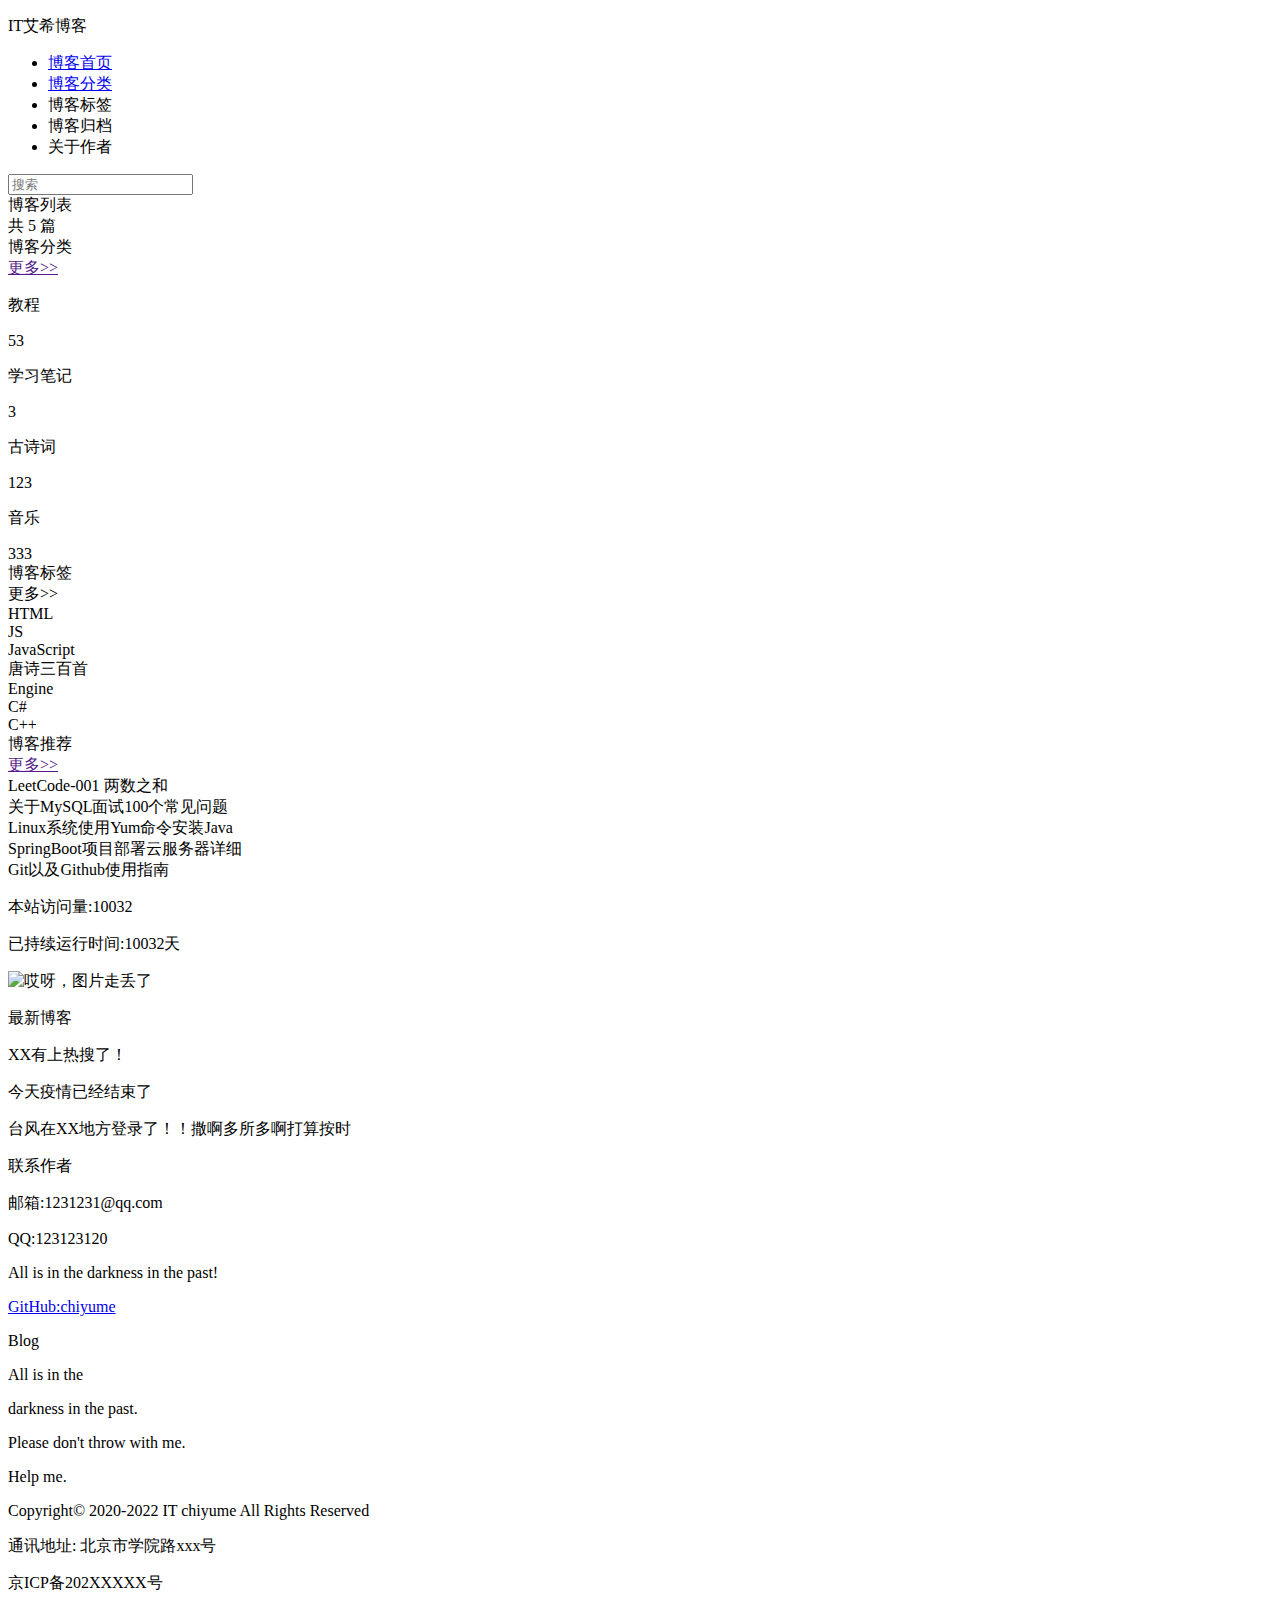
==== index.html @ 16aa308e "Add files via upload" ====
<!DOCTYPE html>
<html lang="en">

<head>
    <meta charset="UTF-8">
    <meta http-equiv="X-UA-Compatible" content="IE=edge">
    <meta name="viewport" content="width=device-width, initial-scale=1.0">
    <title>Document</title>
    <link rel="stylesheet" href="./css/types.css">
    <link rel="stylesheet" href="./css/head.css">
    <link rel="stylesheet" href="./css/index.css">
    <link rel="stylesheet" href="./css/lable.css">
    <script src="./jquery-1.11.1/jquery.js"></script>
    <script src="./bootstrap-3.4.1/dist/js/bootstrap.js"></script>
    <link rel="stylesheet" href="./bootstrap-3.4.1/dist/css/bootstrap.css">
    <link rel="stylesheet" href="./css/archives.css">
    <link rel="stylesheet" href="./aboutMe/aboutMe.css">

</head>

<body>
    <nav id="navHead">
        <div class="container">

            <div class="col-md-2 col-xs-12 logoBox">
                <p class="logo">IT艾希博客</p>
            </div>
            <div class="col-md-8 col-xs-12">
                <ul class="navMenu">
                    <li class="active" onclick=""><a href="./index.html"><i
                                class="glyphicon glyphicon-home"></i>博客首页</a></li>
                    <li onclick="selectedLi(this)"><a href="./test.html" style="cursor: pointer;"><i
                                class="glyphicon glyphicon-list"></i>博客分类</a></li>
                    <li onclick="toLablePage(this)"><a style="cursor: pointer;"><i
                                class="glyphicon glyphicon-tags"></i>博客标签</a></li>
                    <li onclick="archives(this)"><a style="cursor: pointer;"><i
                                class="glyphicon glyphicon-folder-open"></i>博客归档</a></li>
                    <li onclick="onAboutMe(this)"><a style="cursor: pointer;"><i
                                class="glyphicon glyphicon-user"></i>关于作者</a></li>
                    <li style="visibility: hidden;height: 0px;"><a href=""><i
                                class="glyphicon glyphicon-user"></i>flex占位</a></li>
                </ul>
            </div>
            <div class="col-md-2 col-xs-12">
                <div class="search">
                    <input type="text" name="" id="onSearch" placeholder="搜索">
                    <i class="glyphicon glyphicon-search" onclick="searchByData()"></i>
                </div>
            </div>

        </div>
    </nav>
    <div class="content" id="content">
        <div class="container">
            <div class="col-md-9" id="articleLocation">
                <div class="ctHead">
                    <div class="headLeft">
                        <i class="glyphicon glyphicon-list"></i>博客列表
                    </div>
                    <div class="headRight">
                        共<span id="articleNumber"> 5 </span>篇
                    </div>
                </div>
                <!-- 文章开始 -->
                <!-- articleToPage.js -->
                <!-- 文章结束 -->
            </div>
            <div class="col-md-3 aside">
                <div class="asideBox">
                    <div class="asideboxHead">
                        <div class="headLeft">
                            <i class="glyphicon glyphicon-list"></i>博客分类
                        </div>
                        <div class="headRight">
                            <a href="">更多>></a>
                        </div>
                    </div>

                    <div class="asideContent">
                        <!-- 侧边栏1 分类列表-->
                        <div class="contentBody">
                            <!-- 分类1 -->
                            <a class="classify">
                                <p>教程</p>
                                <div class="item_sign">
                                    <i></i><span>53</span>
                                </div>
                            </a>
                            <!-- 分类2 -->
                            <a class="classify">
                                <p>学习笔记</p>
                                <div class="item_sign">
                                    <i></i><span>3</span>
                                </div>
                            </a>
                            <!--  -->
                            <a class="classify">
                                <p>古诗词</p>
                                <div class="item_sign">
                                    <i></i><span>123</span>
                                </div>
                            </a>
                            <!--  -->
                            <a class="classify">
                                <p>音乐</p>
                                <div class="item_sign">
                                    <i></i><span>333</span>
                                </div>
                            </a>
                        </div>
                    </div>
                </div>
                <!-- aside盒子2 -->
                <div class="asideBox">
                    <div class="asideboxHead">
                        <div class="headLeft">
                            <i class="glyphicon glyphicon-tags"></i>博客标签
                        </div>
                        <div class="headRight">
                            <a onclick="toLablePage()" style="cursor: pointer;">更多>></a>
                        </div>
                    </div>
                    <div class="menu_sign">
                        <li><i></i><span>HTML</span></li>
                        <li><i></i><span>JS</span></li>
                        <li><i></i><span>JavaScript</span></li>
                        <li><i></i><span>唐诗三百首</span></li>
                        <li><i></i><span>Engine</span></li>
                        <li><i></i><span>C#</span></li>
                        <li><i></i><span>C++</span></li>

                    </div>
                </div>
                <!-- aside3 -->
                <div class="asideBox">
                    <div class="asideboxHead">
                        <div class="headLeft">
                            <i class="glyphicon glyphicon-bookmark"></i>博客推荐
                        </div>
                        <div class="headRight">
                            <a href="">更多>></a>
                        </div>
                    </div>
                    <div class="asideContent">
                        <li><span>LeetCode-001 两数之和</span></li>
                        <li><span>关于MySQL面试100个常见问题</span></li>
                        <li><span>Linux系统使用Yum命令安装Java</span></li>
                        <li><span>SpringBoot项目部署云服务器详细</span></li>
                        <li><span>Git以及Github使用指南</span></li>
                    </div>
                </div>
            </div>
        </div>
    </div>
    <footer>
        <div class="pageView">
            <p>本站访问量:<span id="viewNumber">10032</span></p>
            <p>已持续运行时间:<span id="runTime">10032</span>天</p>
        </div>
        <div class="container">
            <div class="col-md-3">
                <img src="./img/mikoto (35).jpg" alt="哎呀，图片走丢了" class="wechat" title="wechat">
            </div>
            <div class="col-md-3">
                <p class="ftitle">最新博客</p>
                <p class="fsign">XX有上热搜了！</p>
                <p class="fsign">今天疫情已经结束了</p>
                <p class="fsign">台风在XX地方登录了！！撒啊多所多啊打算按时</p>
            </div>
            <div class="col-md-3">
                <p class="ftitle">联系作者</p>
                <p class="fsign">邮箱:1231231@qq.com</p>
                <p class="fsign">QQ:123123120</p>
                <p class="fsign">All is in the darkness in the past!</p>
                <p class="fsign"><a href="https://github.com/chiyume">GitHub:chiyume</a></p>
            </div>
            <div class="col-md-3">
                <p class="ftitle">Blog</p>
                <p class="fsign">All is in the</p>
                <p class="fsign">darkness in the past.</p>
                <p class="fsign">Please don't throw with me.</p>
                <p class="fsign">Help me.</p>
            </div>
        </div>
        <div class="line">
        </div>
        <div class="footer">
            <p class="fsign">
                Copyright© 2020-2022 IT chiyume All Rights Reserved
            </p>
            <p class="fsign">
                通讯地址: 北京市学院路xxx号
            </p>
            <p class="fsign">
                京ICP备202XXXXX号
            </p>
        </div>
    </footer>
    <div class="returnNavHead">
        <a href="#navHead" title="回到顶部">
            <i class="glyphicon glyphicon-arrow-up"></i>
        </a>
    </div>
</body>
<script>
    var selectedLi = function (self) {
        console.log("HHHHHHHHHH")
        var loc = $(".active");
        loc.removeClass(".active");
        console.log(self)
        var myself = $(self);
        myself.addClass(".active");
    }
</script>
<!-- 选择菜单.active样式改变 -->
<script src="./js/selectedMenu.js"></script>
<!-- lables标签数据 -->
<script src="./js/lablesData.js"></script>
<!-- 文章数据 -->
<script src="./js/articleDate.js"></script>
<!-- 文章注入页面 -->
<script src="./js/articleToPage.js"></script>
<!-- 文章详情 -->
<script src="./js/details.js"></script>
<!-- lable页面 -->
<script src="./js/lable.js"></script>
<!-- 搜索 -->
<script src="./js/search.js"></script>

<!-- achives -->
<script src="./js/archives.js"></script>
<!-- aboutMe -->
<script src="./aboutMe/aboutMe.js"></script>
<!--  -->

<script src="./js/select.js"></script>

<script src="./js/types.js"></script>

</html>
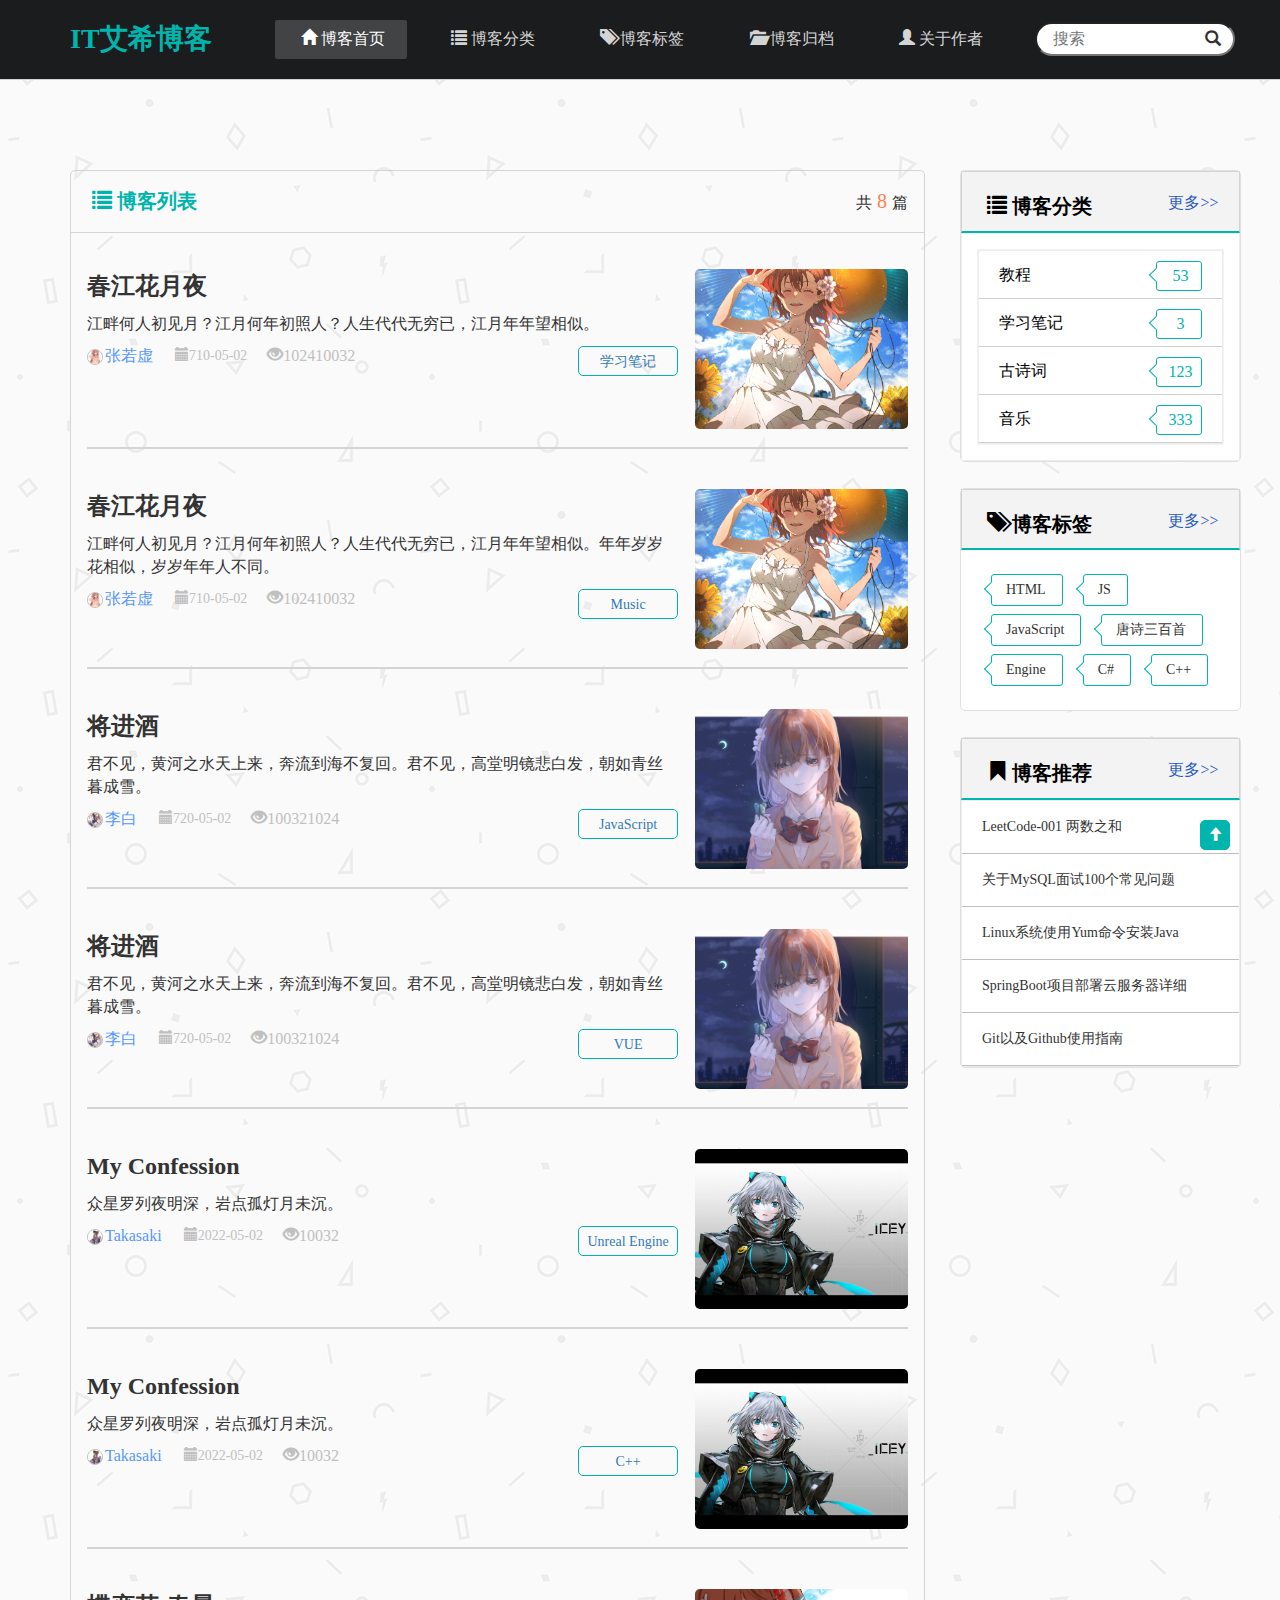
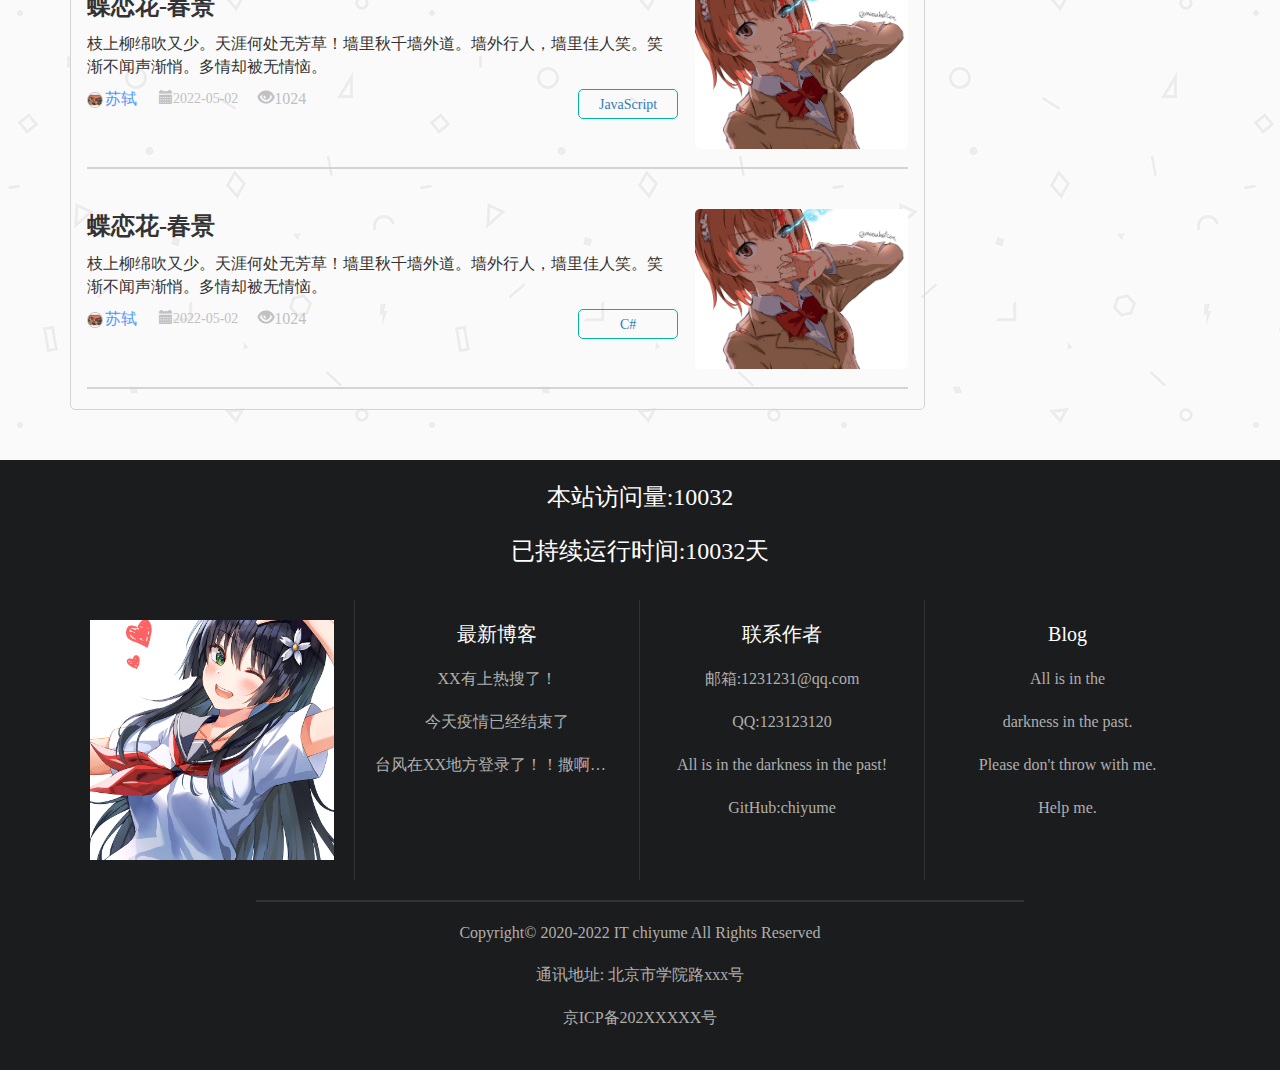
==== commit a89bf8ab: "updata" ====
--- a/index.html
+++ b/index.html
@@ -43,7 +43,7 @@
             </div>
             <div class="col-md-2 col-xs-12">
                 <div class="search">
-                    <input type="text" name="" id="onSearch" placeholder="搜索">
+                    <input type="text" name="" id="onSearch" placeholder="搜索" onkeypress="key()">
                     <i class="glyphicon glyphicon-search" onclick="searchByData()"></i>
                 </div>
             </div>
@@ -204,7 +204,6 @@
 </body>
 <script>
     var selectedLi = function (self) {
-        console.log("HHHHHHHHHH")
         var loc = $(".active");
         loc.removeClass(".active");
         console.log(self)
--- a/css/types.css
+++ b/css/types.css
@@ -0,0 +1,389 @@
+* {
+	margin: 0;
+	padding: 0;
+}
+
+
+
+
+
+.cen {
+	width: 100%;
+	height: auto;
+	border: 1px solid #D4D4D5;
+	border-radius: 5px;
+	overflow: hidden;
+}
+
+.cen_top {
+	height: 55px;
+	width: 100%;
+	border-bottom: 1px solid #D4D4D5;
+}
+
+.top_left {
+	width: 50%;
+	height: 55px;
+	font-size: 20px;
+	line-height: 55px;
+	margin-left: 20px;
+	color: #00B5AD;
+	font-weight: bold;
+	float: left;
+}
+
+.top_left i {
+	margin-right: 10px;
+}
+
+.top_right {
+	text-align: right;
+	width: 45%;
+	height: 55px;
+	font-size: 20px;
+	line-height: 55px;
+	margin-right: 20px;
+	float: right;
+}
+
+.top_right span {
+	color: #F37325;
+	font-size: 26px;
+}
+
+.cen_list {
+	padding: 16px;
+	margin-top: 10px;
+	overflow: hidden;
+}
+
+.text {
+	width: 72%;
+	float: left;
+}
+
+.text h3 a {
+	color: #000;
+	font-weight: bold;
+	font-size: 22px;
+	text-decoration: none;
+}
+
+.text p a {
+	font-size: 16px;
+	color: #000;
+	text-decoration: none;
+}
+
+.text_img {
+	width: 22px;
+	height: 22px;
+	border-radius: 50%;
+	overflow: hidden;
+	margin-right: 10px;
+	float: left;
+}
+
+.text_img img {
+	width: 22px;
+	height: 22px;
+}
+
+.text_name {
+	margin: 0 10px;
+	color: #3F83C3;
+	font-weight: bold;
+	font-size: 14px;
+	height: 22px;
+	line-height: 22px;
+	float: left;
+}
+
+.text_num {
+	margin: 0 10px;
+	color: #B5B5B5;
+	font-size: 14px;
+	float: left;
+}
+.text_num i{
+	margin-right: 5px;
+}
+.text_time {
+	margin: 0 10px;
+	color: #B5B5B5;
+	font-size: 14px;
+	float: left;
+}
+.text_time i{
+	margin-right: 5px;
+}
+.text_sign {
+	border: 2px solid #00B4AD;
+	font-size: 14px;
+	padding: 2px 5px;
+	border-radius: 5px;
+	color: #00B4AD;
+	float: right;
+}
+
+.cen_img {
+	width: 20%;
+	float: right;
+	margin-right: 40px;
+}
+
+.cen_img img {
+	margin-top: 20px;
+	width: auto;
+	height: 115px;
+	overflow: hidden;
+	border-radius: 5px;
+}
+
+.item_line {
+	width: 100%;
+	height: 1.5px;
+	background-color: #D4D4D5;
+	margin-top: 170px;
+}
+
+.col-lg-9 {
+	box-sizing: border-box;
+}
+
+.col-lg-3 {
+	box-sizing: border-box;
+}
+.right_center{
+width: 100%;
+height: auto;
+margin-bottom: 50px;
+background-color: white;
+border: 1px solid #D4D4D5;
+box-shadow: 0 0 3px #ccc;
+border-radius: 5px;
+overflow: hidden;
+}
+.right_top{
+height: 55px;
+width: 100%;
+border-bottom: 4px solid #00B4AD;
+background-color: #F3F4F5;
+line-height: 55px;
+}
+.right_top_left{
+color: #000000;
+font-size: 16px;
+font-weight: bold;
+margin-left: 20px;
+float: left;
+}
+.right_top_left i{
+margin-right: 10px;
+}
+.right_top_right{
+float: right;
+font-size: 16px;
+font-weight: bold;
+color: #28A4C9;
+margin-right: 18px;
+}
+.right_top_right:hover{
+cursor: pointer;
+}
+.right_center ul{
+border: 1px solid #D5D5D6;
+width: 90%;
+margin: 15px auto;
+box-shadow: 0 0 3px #ccc;
+
+float: none;
+}
+.right_center li{
+padding: 10px 20px;
+border-bottom: 1px solid #D5D5D6;
+font-size: 14px;
+cursor: pointer;
+float: none;
+position: relative;
+overflow: hidden;
+text-overflow: ellipsis;
+white-space: nowrap;
+}
+.right_center li:hover{
+	background-color: #D5D5D6;
+}
+.right_center li span{
+	border: 1px solid #00B5AD;
+	display: inline-block;
+	padding: 2px 14px;
+	float: right;
+	font-weight: bold;
+	color: #00B5AD;
+	border-radius: 5px;
+	position: relative;
+	background-color: #fff;
+}
+.center_type{
+	margin-top: 10px;
+}
+.center_type span{
+	margin-bottom: 10px;
+	font-size: 16px;
+	border: 1px solid #00B5AD;
+	display: inline-block;
+	padding: 2px 14px;
+	margin-left: 10px;
+	font-weight: bold;
+	position: relative;
+	color: #00B5AD;
+	border-radius: 5px;
+	background-color: #fff;
+}
+.right_list i,.center_type span i{
+	height: 10px;
+	width: 10px;
+	border-left: 1px solid #00B5AD;
+	border-bottom: 1px solid #00B5AD;
+	color: #000000;
+	position: absolute;
+	top: 7px;
+	left: -6px;
+	transform: rotate(45deg);
+	background-color: white;
+}
+.types_cen{
+	width: 100%;
+	height: auto;
+	overflow: hidden;
+}
+.types_top_num{
+	height: 130px;
+	width: 100%;
+	background-color: white;
+	border: 1px solid #D5D5D6;
+	border-radius: 5px;
+}
+.types_top {
+	padding: 14px 29px;
+}
+.types_top li{
+	padding: 10px 20px;
+	border: 1px solid #D5D5D6;
+	height: 40px;
+	font-size: 14px;
+	cursor: pointer;
+	float: left;
+	overflow: hidden;
+	margin-left: 5px;
+	text-overflow: ellipsis;
+	white-space: nowrap;
+	border-radius: 5px;
+	overflow: hidden;
+}
+.types_top li:hover{
+	background-color: #D5D5D6;
+}
+.types_top li span{
+	border: 1px solid #00B5AD;
+	display: inline-block;
+	padding: 2px 14px;
+	
+	float: right;
+	margin-top: -3px;
+	font-weight: bold;
+	margin-left: 20px;
+	color: #00B5AD;
+	border-radius: 5px;
+	position: relative;
+	background-color: #fff;
+}
+.types_top li span i{
+	height: 10px;
+	width: 10px;
+	border-left: 1px solid #00B5AD;
+	border-bottom: 1px solid #00B5AD;
+	color: #000000;
+	position: absolute;
+	top: 6px;
+	left: -6px;
+	transform: rotate(45deg);
+	background-color: white;
+}
+.top_line{
+	height: 1px;
+	width: 100%;
+	margin-top: 50px;
+	background-color:#D5D5D6;
+}
+#cen_box{
+	margin-top: 50px;
+	border: 1px solid #D5D5D6;
+	border-top: 6px solid #00B5AD;
+
+	border-radius: 5px;
+	overflow: hidden;
+}
+.types_active{
+	background-color: rgba(255,255,255,.15);
+}
+.right_center{
+	    width: 100%;
+	    height: auto;
+	    margin-bottom: 50px;
+	    background-color: white;
+	    border: 1px solid #D4D4D5;
+	    box-shadow: 0 0 3px #ccc;
+	    border-radius: 5px;
+	    overflow: hidden;
+}
+.right_top{
+	    height: 55px;
+	    width: 100%;
+	    border-bottom: 4px solid #00B4AD;
+	    background-color: #F3F4F5;
+	    line-height: 55px;
+}
+.right_top_left{
+	color: #000000;
+	font-size: 16px;
+	font-weight: bold;
+	margin-left: 20px;
+	float: left;
+}
+.right_top_right{
+	float: right;
+	font-size: 16px;
+	font-weight: bold;
+	color: #28A4C9;
+	margin-right: 18px;
+}
+.right_center ul{
+	border: 1px solid #D5D5D6;
+	    width: 90%;
+	    margin: 15px auto;
+	    box-shadow: 0 0 3px #ccc;
+	    float: none;
+}
+.right_center li{
+	    padding: 10px 20px;
+	    border-bottom: 1px solid #D5D5D6;
+	    font-size: 14px;
+	    cursor: pointer;
+	    float: none;
+	    position: relative;
+	    overflow: hidden;
+	    text-overflow: ellipsis;
+	    white-space: nowrap;
+}
+.right_center span{
+	    border: 1px solid #00B5AD;
+	    display: inline-block;
+	    padding: 2px 14px;
+	    float: right;
+	    font-weight: bold;
+	    color: #00B5AD;
+	    border-radius: 5px;
+	    position: relative;
+	    background-color: #fff;
+}--- a/css/head.css
+++ b/css/head.css
@@ -0,0 +1,73 @@
+* {
+    margin: 0;
+    padding: 0;
+    font-family: "春日甜茶手记";
+}
+
+nav {
+    padding: 10px;
+    background-color: #1b1c1d;
+    border-bottom: 1px solid #d4d4d5;
+}
+nav .logoBox{
+    margin: 0;
+    padding: 0 !important;
+}
+nav .logo{
+    margin-top: 10px;
+    font-size: 28px;
+    font-weight:bold;
+    color: #00b5ad;
+    line-height: 38px;
+}
+nav .navMenu{
+    margin-top: 10px;
+    display: flex;
+    justify-content: space-between;
+    flex-wrap: wrap;
+}
+nav .navMenu>li{
+    list-style: none;
+    width: 132px;
+    text-align: center;
+    line-height: 38px;
+    
+    border-radius: 2px;
+}
+nav .navMenu>li a{
+    color: #d4d4d5;
+    font-size: 16px;
+    text-decoration: none;
+}
+nav .navMenu>li i{
+    margin: 0px 4px;
+}
+nav .navMenu>.active{
+    background-color: #ffffff2c;   
+}
+nav .navMenu>.active>a{
+    color: white;
+}
+nav .navMenu>li:hover{
+    background-color: #ffffff2c;
+    color: white;
+}
+nav .navMenu>li:hover>a{
+    color: white;
+}
+nav .search{
+    display: flex;
+    margin-top: 12px;
+    font-size: 16px;
+}
+nav .search>input{
+    padding-left: 16px;
+    line-height: 30px;
+    border-radius: 20px;
+    width: 200px;
+}
+nav .search>i{
+    cursor: pointer;
+    margin-top: 8px;
+    margin-left: -30px;
+}
--- a/css/index.css
+++ b/css/index.css
@@ -0,0 +1,686 @@
+* {
+    margin: 0;
+    padding: 0;
+    font-family: "春日甜茶手记";
+}
+
+body {
+    background: url(../img/bg.png);
+}
+
+/* nav {
+    width: 100%;
+    height: 72px;
+    box-sizing: border-box;
+    background-color: #1b1c1d;
+    display: flex;
+}
+
+.navBox {
+    margin: auto;
+    width: 64%;
+    height: 40px;
+
+}
+
+.navBox .logo {
+    float: left;
+    margin-right: 20px;
+}
+
+.navBox .logo>a {
+    color: #00b5ad;
+    text-decoration: none;
+    font-size: 32px;
+    font-weight: bold;
+    line-height: 40px;
+    height: 100%;
+} */
+
+ul,
+ol {
+    list-style: none;
+}
+
+/* .navBox .menu a {
+    text-decoration: none;
+    color: rgb(177, 177, 177);
+}
+
+.navBox .menu ul {
+    float: left;
+}
+
+.navBox .menu ul>li {
+    float: left;
+    width: 136px;
+    height: 40px;
+    line-height: 40px;
+    text-align: center;
+    margin: 0 10px;
+    font-size: 16px;
+}
+
+.navBox .menu ul>li>i {
+    font-size: 16px;
+    color: rgb(177, 177, 177);
+    margin: 0 3px;
+}
+
+.navBox .menu ul>li:hover {
+    background-color: rgba(255, 255, 255, 0.336);
+}
+
+.navBox .menu ul>li:hover>i,
+.navBox .menu ul>li:hover>a {
+    color: white;
+}
+
+.navBox .search {
+    height: 100%;
+    width: 200px;
+    float: left;
+    margin-left: 10px;
+}
+
+.navBox .search>input {
+    font-size: 16px;
+    width: 88%;
+    height: 80%;
+    border-radius: 5px;
+    margin-top: 4px;
+    text-indent: 10px;
+    background-color: #e0e0e0;
+}
+
+.navBox .search>i {
+    left: -26px;
+    font-size: 16px;
+    cursor: pointer;
+
+} */
+
+/* content */
+
+.content {
+    margin: 50px 0px;
+    width: 100%;
+}
+
+.content .col-md-9 {
+    border: 1px solid #D4D4D5;
+    border-radius: 5px;
+    box-sizing: border-box;
+    padding: 0;
+}
+
+.content .headLeft {
+    font-size: 20px;
+    color: #00B4AD;
+    font-weight: bold;
+    float: left;
+}
+
+.content .headLeft>i {
+    margin: 0 5px;
+}
+
+.content .headRight {
+    float: right;
+    font-size: 16px;
+}
+
+#articleNumber {
+    color: coral;
+    font-size: 20px;
+}
+
+.content .ctHead {
+    overflow: hidden;
+    padding: 16px;
+    border-bottom: 1px solid #D4D4D5;
+}
+
+.content .articleList {
+    margin: 16px;
+    border-bottom: #D4D4D5 2px solid;
+    padding: 20px 0px;
+    height: 200px;
+    box-sizing: border-box;
+    margin-bottom: 20px;
+}
+
+.articleList .articleCover {
+    width: 26%;
+    height: 160px;
+    float: right;
+}
+
+.articleList .articleCover>img {
+    object-fit: cover;
+    width: 100%;
+    height: 100%;
+    border-radius: 5px;
+
+}
+
+.articleList .articleInfo {
+    width: 72%;
+    height: 160px;
+    float: left;
+}
+
+.articleList .articleTitle {
+    font-size: 24px;
+    font-weight: bold;
+    cursor: pointer;
+}
+
+.articleList .articleIntor {
+    font-size: 16px;
+    cursor: pointer;
+}
+
+.articleInfo .attribute {
+    height: 20px;
+    line-height: 20px;
+}
+
+.attribute .autor {
+    float: left;
+}
+
+.attribute .time {
+    float: left;
+    margin-left: 20px;
+    color: #c0c0c0;
+}
+
+.attribute .view {
+    float: left;
+    font-size: 16px;
+    color: #c0c0c0;
+    margin-left: 20px;
+}
+
+.attribute .lable {
+    float: right;
+}
+
+.attribute .lable>a {
+    display: block;
+    width: 100px;
+    height: 30px;
+    border-radius: 5px;
+    border: #00B4AD 1px solid;
+    text-align: center;
+    line-height: 30px;
+    text-decoration: none;
+}
+
+.attribute .lable>a:hover {
+    background-color: #00B4AD;
+    color: white;
+}
+
+.autor img {
+    width: 16px;
+    height: 16px;
+    object-fit: cover;
+    border-radius: 50%;
+    border: #c0c0c0 1px solid;
+}
+
+#autorName {
+    font-size: 16px;
+    line-height: 20px;
+    margin: 0px 2px;
+    color: rgb(85, 151, 252);
+}
+
+
+
+
+
+
+
+
+/* footer */
+footer {
+    background-color: #1b1c1d;
+}
+
+.pageView {
+    width: 100%;
+    height: 120px;
+    overflow: hidden;
+}
+
+.pageView>p {
+    text-align: center;
+    font-size: 24px;
+    margin-top: 20px;
+    color: white;
+}
+
+footer .container {
+    margin-top: 20px;
+}
+
+footer .col-md-3 {
+    height: 280px;
+    border-right: 1px solid #323334;
+    padding: 20px;
+}
+
+footer .container>.col-md-3:last-child {
+    border-right: none;
+}
+
+.col-md-3>.wechat {
+    width: 100%;
+    height: 100%;
+    object-fit: cover;
+}
+
+.ftitle {
+    font-size: 20px;
+    text-align: center;
+    color: white;
+}
+
+footer .fsign {
+    font-size: 16px;
+    text-align: center;
+    color: rgb(175, 175, 175);
+    margin-top: 20px;
+    overflow: hidden;
+    text-overflow: ellipsis;
+    white-space: nowrap;
+}
+
+footer .fsign>a {
+    color: rgb(175, 175, 175);
+    text-decoration: none
+}
+
+footer .fsign>a:hover {
+    color: white;
+}
+
+footer .line {
+    margin: 20px auto;
+    width: 60%;
+    border: #323334 1px solid;
+}
+
+.footer {
+    padding-bottom: 30px;
+}
+
+/* asideBox */
+.aside {
+    margin: 0;
+    padding: 0;
+}
+
+.asideBox {
+    margin-left: 20px;
+    border-radius: 5px;
+    width: 110%;
+    border: #e0e0e0 1px solid;
+    background-color: white;
+    margin-bottom: 26px;
+}
+
+.asideboxHead {
+    padding: 20px;
+    padding-bottom: 10px;
+    border: 1px solid #D4D4D5;
+    border-bottom: #00B5AD 2px solid;
+    overflow: hidden;
+    background-color: #f3f3f3;
+}
+
+.asideboxHead .headLeft {
+    font-size: 20px;
+    color: #000000;
+    font-weight: bold;
+    float: left;
+}
+
+.asideboxHead .headRight>a {
+    font-size: 16px;
+    float: right;
+    color: rgb(41, 90, 194);
+    text-decoration: none;
+}
+
+#searchResultNumber {
+    font-size: 20px;
+    color: coral;
+}
+
+.aside .asideContent {
+    border: 1px solid rgb(236, 236, 236);
+
+    width: 100%;
+}
+
+.aside .contentBody {
+    margin: 16px;
+    border: 1px solid rgb(236, 236, 236);
+    box-shadow: 0px 0px 1px rgb(175, 175, 175);
+}
+
+.aside .classify {
+    padding-left: 20px;
+    padding-right: 20px;
+    height: 48px;
+    line-height: 48px;
+    display: block;
+    border-bottom: #d1d1d1 1px solid;
+    display: flex;
+    justify-content: space-between;
+    text-decoration: none;
+}
+
+.aside .classify:hover {
+    background-color: #f3f3f3;
+}
+
+.aside .classify:hover i {
+    background-color: #f3f3f3;
+}
+
+.aside .classify>p {
+    color: black;
+    font-size: 16px;
+}
+
+.aside .item_sign {
+    display: flex;
+    border: 1px solid #00B5AD;
+    height: 30px;
+    border-radius: 3px;
+    margin-top: 10px;
+}
+
+.aside .item_sign>i {
+    margin-top: 8px;
+    display: block;
+    margin-left: -6px;
+    width: 10px;
+    height: 10px;
+    border-left: 1px solid #00B5AD;
+    border-bottom: 1px solid #00B5AD;
+    transform: rotate(45deg);
+    background-color: white;
+}
+
+/* 标签 */
+.aside .item_sign>span {
+    margin-top: -10px;
+    width: 40px;
+    text-align: center;
+    font-size: 16px;
+    color: #00B5AD;
+}
+
+.aside .menu_sign,
+.details .menu_sign {
+    display: flex;
+    flex-wrap: wrap;
+    padding: 20px;
+}
+
+.aside .menu_sign>li,
+.details .menu_sign>li {
+    padding: 5px;
+    list-style: none;
+    margin: 4px 10px;
+    border-radius: 3px;
+    border: 1px solid #00B5AD;
+}
+
+.aside .menu_sign>li>i,
+.details .menu_sign>li>i {
+    border-bottom: 1px solid #00B5AD;
+    border-left: 1px solid #00B5AD;
+    transform: rotate(45deg);
+    width: 10px;
+    height: 10px;
+    margin-left: -11px;
+    display: inline-block;
+    background-color: #ffffff;
+}
+
+.aside .menu_sign>li>span,
+.details .menu_sign>li>span {
+    margin: 10px;
+    overflow: hidden;
+    text-overflow: ellipsis;
+    white-space: nowrap;
+}
+
+/* 标签结束 */
+.asideContent li {
+    list-style: none;
+    padding: 16px;
+    padding-left: 20px;
+    border-bottom: #c0c0c0 1px solid;
+}
+
+.asideContent li:hover {
+    background-color: #ebebeb;
+}
+
+/* details */
+.detailsBox {
+    box-sizing: border-box;
+    padding: 40px;
+}
+
+.details_box {
+    border: #D4D4D5 1px solid;
+    box-sizing: border-box;
+    background-color: white;
+}
+
+.details .autor {
+    color: cornflowerblue;
+}
+
+.details .details_head {
+    width: 100%;
+    margin: 0;
+    padding: 20px;
+    overflow: hidden;
+    border-radius: 5px;
+    color: #acacac;
+    font-size: 18px;
+    line-height: 28px;
+    border-bottom: #D4D4D5 1px solid;
+}
+
+.details .autor>img {
+    border: #e0e0e0 1px solid;
+    width: 28px;
+    height: 28px;
+    object-fit: cover;
+    margin-top: -8px;
+}
+
+.details .time {
+    margin-left: -56px;
+}
+
+.details .view {
+    margin-left: -20px;
+}
+.details .detailsCover{
+    padding: 20px;
+    border-bottom: #ebebeb 1px solid;
+}
+.details .detailsCover>img {
+    width: 100%;
+    object-fit: cover;
+    border-radius: 5px;
+    box-shadow: #d1d1d1 0px 0px 1px;
+}
+
+.details .detailsContent {
+
+    margin-top: 20px;
+    padding: 60px;
+    line-height: 24px;
+}
+
+.details .detailsTitle {
+    font-size: 24px;
+    font-weight: bold;
+    text-align: center;
+}
+
+.details .detailsText {
+    font-size: 16px;
+    text-align: left;
+}
+
+.details .subTitle {
+    font-size: 20px;
+    font-weight: bold;
+}
+
+/*  */
+
+.details .admireBox {
+    height: 100px;
+    display: flex;
+
+}
+
+.details .admireBox>.admire {
+    width: 10%;
+    height: 50px;
+    border-radius: 30px;
+    border: coral 1px solid;
+    color: coral;
+    text-align: center;
+    text-decoration: none;
+    margin: auto;
+    line-height: 50px;
+    font-size: 20px;
+}
+
+.details .admireBox>.admire:hover {
+    background-color: coral;
+    color: white;
+}
+
+.details .contactAutor {
+    border-radius: 5px;
+    border: rgb(121, 197, 202) 1px solid;
+    display: flex;
+    background-color: #f9ffe4;
+    padding: 16px;
+    height: 140px;
+    justify-content: space-between;
+}
+
+.details .contactAutor>.infoList {
+    margin: 0px;
+    padding: 0px;
+    line-height: 52px;
+    list-style: circle;
+    font-size: 16px;
+    margin-left: 20px;
+}
+
+.details .contactAutor>.infoList span {
+    margin: 0 5px;
+}
+
+.details .contactAutor>.infoList a {
+    margin: 0 5px;
+}
+
+/* 评论 */
+.details .comment {
+    border: 1px solid #e0e0e0;
+    border-top: #00B4AD 2px solid;
+    margin-top: 20px;
+    border-radius: 5px;
+    padding: 16px;
+}
+
+.details .comment>.commentHead {
+    font-size: 20px;
+    font-weight: bold;
+    color: #000000;
+    border-bottom: #e0e0e0 1px solid;
+}
+
+.details .comment>textarea {
+    width: 100%;
+    font-size: 16px;
+    margin: 10px 0;
+    /* 设置拖动的方向 */
+    resize: vertical;
+    padding: 10px;
+}
+
+.details .commentUserInfo {
+    display: flex;
+}
+
+.commentUserInfo>.inputName,
+.commentUserInfo>.inputEmail,
+.commentUserInfo>.sendComment {
+    margin-right: 10px;
+}
+.commentUserInfo>.inputName,
+.commentUserInfo>.inputEmail{
+    border: #e0e0e0 1px solid;
+    width: 30%;
+    border-radius: 5px;
+    color: #b1b1b1;
+    padding-left: 10px;
+    display: flex;
+}
+.commentUserInfo>.sendComment {
+    border: #00b5ad 1px solid;
+    border-radius: 5px;
+    background-color: #00b5ad;
+    color: white;
+    padding: 5px;
+    padding-left: 20px;
+    padding-right: 20px;
+    text-align: center;
+}
+
+.commentUserInfo input {
+    border: none;
+    outline: none;
+    width: 90%;
+    margin: auto;
+}
+.commentUserInfo i{
+    margin: auto;
+}
+/*  */
+.returnNavHead>a{
+    text-align: center;
+    text-decoration: none;
+    color: white;
+    position: fixed;
+    bottom: 50px;
+    right: 50px;
+    width: 30px;
+    height: 30px;
+    background-color: #00b5ad;
+    border: #00b5ad 1px solid;
+    border-radius: 5px;
+    line-height: 30px;
+}
+
--- a/css/lable.css
+++ b/css/lable.css
@@ -0,0 +1,130 @@
+*{
+    margin: 0;
+    padding: 0;
+}
+.lables .lableList{
+    display: flex;
+    flex-wrap: wrap;
+    justify-content: space-between;
+}
+
+/* 标签 */
+/* .aside .item_sign>span {
+    margin-top: -10px;
+    width: 40px;
+    text-align: center;
+    font-size: 16px;
+    color: #00B5AD;
+}
+
+.aside .menu_sign,
+.details .menu_sign {
+    display: flex;
+    flex-wrap: wrap;
+    padding: 20px;
+}
+
+.aside .menu_sign>li,
+.details .menu_sign>li {
+    padding: 5px;
+    list-style: none;
+    margin: 4px 10px;
+    border-radius: 3px;
+    border: 1px solid #00B5AD;
+}
+
+.aside .menu_sign>li>i,
+.lables .lablesList>li>i {
+    border-bottom: 1px solid #00B5AD;
+    border-left: 1px solid #00B5AD;
+    transform: rotate(45deg);
+    width: 10px;
+    height: 10px;
+    margin-left: -11px;
+    display: inline-block;
+    background-color: #ffffff;
+}
+
+.aside .menu_sign>li>span,
+ */
+ .lables .lablesList {
+    display: flex;
+    flex-wrap: wrap;
+    padding: 20px;
+    border:#00B5AD solid 1px;
+    border-radius: 5px;
+    margin-top: 20px;
+    margin-bottom: 20px;
+    font-size: 16px;
+}
+
+ .lables .lablesList li {
+    padding: 5px;
+    list-style: none;
+    margin: 4px 10px;
+    border-radius: 3px;
+    border: 1px solid #00B5AD;
+}
+.lables .lablesList>a{
+    margin-top: 10px;
+    margin-left: 16px;
+    text-decoration: none;
+    transition: 1s;
+}
+.lables .lablesList>a:hover li{
+    background-color: #00B5AD;
+    color: white;
+    border-radius: 5px;
+}
+.lables .lablesList>a:hover .num{
+    box-shadow: white 0px 0px 3px;
+}
+.lables .lablesList li>i {
+    border-bottom: 1px solid #00B5AD;
+    border-left: 1px solid #00B5AD;
+    transform: rotate(45deg);
+    width: 12px;
+    height: 12px;
+    margin-left: -12px;
+    display: inline-block;
+    background-color: #ffffff;
+}
+.lables .lablesList li>.lableName{
+    margin: 10px;
+    overflow: hidden;
+    text-overflow: ellipsis;
+    white-space: nowrap;
+}
+.lables .lablesList li>.num{
+    border-radius: 50%;
+    display: inline-block;
+    width: 25px;
+    box-shadow: 0px 0px 3px #00B5AD;
+    text-align: center;
+    margin: auto;
+}
+.lables .labelContent{
+    padding: 10px;
+    margin-bottom: 0;
+}
+.lables .labelArticle{
+    border: #00b5ad 1px solid !important;
+    border-top: 3px solid #00b5ad !important;
+    border-radius: 5px;
+    margin-top: 0px;
+}
+.lables .konoHead{
+    border: #00B5AD 1px solid;
+    border-bottom: #00B5AD 2px double;
+    margin-bottom: -20px;
+    padding: 16px;
+    padding-left: 30px;
+    border-radius: 5px;
+    font-size: 20px;
+    color: #00B5AD;
+    margin-top: 20px;
+    font-weight: bold;
+}
+.lables .konoHead>span{
+    margin: 5px;
+}
--- a/css/archives.css
+++ b/css/archives.css
@@ -0,0 +1,211 @@
+/* 归档页面主要内容样式 */
+*{
+	margin: 0;
+	padding: 0;
+}
+ul,ol{
+	list-style: none;
+}
+a{
+	text-decoration: none;
+	cursor: pointer;
+}
+body{
+	background: url(../images/bg.png);
+}
+#content .col-md-9,#content .col-md-3{
+	margin-top: 40px;
+}
+.content1{
+	width: 100%;
+	height: auto;
+	border:1px solid #D4D4D5;
+	border-radius: 5px;
+	margin-bottom: 50px;
+}
+.content_head{
+	width: 100%;
+	height: 55px;
+	border: 1px solid #D4D4D5;
+}
+.content_head div{
+	width: 50%;
+	float: left;
+	line-height: 55px;
+	padding: 0 20px;
+}
+.content_head div:first-child{
+	font-size: 22px;
+	color: #00B4AD;
+	font-weight: bold;
+}
+.content_head div:last-child{
+	text-align: right;
+}
+.content_head div i{
+	margin-right: 10px;
+}
+.content_head div span{
+	color: #F37325;
+	font-size: 26px;
+}
+.right_sort,.right_tag{
+	width: 100%;
+	height: auto;
+	border: 1px solid #D5D5D6;
+	box-shadow: 0 0 5px #ccc;
+	background-color: #fff;
+	border-radius: 5px !important;
+	overflow: hidden;
+}
+.right_tag,.right_rec{
+	margin-top: 30px;
+}
+.font_size{
+	font-size: 16px !important;
+	color: #000 !important;
+}
+.right_head{
+	border-bottom: 2px solid #00B5AD;
+	background-color: #F3F4F5;
+}
+.right_sort_content{
+	border: 1px solid #D5D5D6;
+	width: 90%;
+	margin: 15px auto;
+	box-shadow: 0 0 3px #ccc;
+}
+.right_sort_content li{
+	padding: 12px 20px;
+	border-bottom: 1px solid #D5D5D6;
+	font-size: 14px;
+	cursor: pointer;
+}
+.right_sort_content li:hover{
+	background-color: #F3F4F5;
+}
+#right_rec_title{
+	width: 100%;
+	margin: -1px 0px;
+}
+#right_rec_title li{
+	white-space: nowrap;
+	overflow: hidden;
+	text-overflow: ellipsis;
+}
+.right_tag .right_sort_content span{
+	float: left;
+	margin-left: 12px;
+	margin-top: 10px;
+}
+.right_sort_content>li>i{
+	float: right;
+}
+.right_sort_content>li>i{
+	color: red;
+}
+#content_left_box{
+	width: 45%;
+	height: auto;
+	float: left;
+}
+#content_right_box{
+	width: 45%;
+	height: auto;
+	float: right;
+}
+.line_Y{
+	position: absolute;
+	width: 4px;
+	height: 80%;
+	background-color: #D5D5D6;
+	left: 50%;
+	margin: 8% 0px;
+}
+.nav_list{
+	width: 100%;
+	height: auto;
+	margin-top: 20px;
+}
+.twoNav{
+	margin-top: 20px;
+}
+.nav_list>li>a{
+	display: block;
+	width: 60%;
+	height: 40px;
+	border: 2px solid #00B5AD;
+	border-radius: 10px;
+	box-shadow: 2px 2px 5px #B5B5B5;
+	margin-bottom: 10px;
+	background-color: white;
+	text-align: center;
+	color: black;
+	margin-left: 50px;
+	margin-top: 50px;
+	text-decoration: none;
+	padding: 8px 5px;
+}
+.twoNav>li{
+	margin-top: 5px;
+	width: 100%;
+	height: 50px;
+	border: 1px solid  #D5D5D6;
+	margin-top: 10px;
+	background-color: white;
+	box-shadow: 0 0 4px #B5B5B5;
+}
+.twoNav>li a{
+	font-weight: bold;
+	width: 75%;
+	height: 40px;
+	display: inline-block;
+	font-size: 15px;
+	color: black;
+	text-decoration: none;
+	margin-top: 4px;
+	padding: 10px 0px;
+	white-space: nowrap;
+	overflow: hidden;
+	text-overflow: ellipsis;
+}
+.twoNav>li:nth-child(3),.twoNav>li:nth-child(4){
+	display: none;
+}
+.nav_list>li:hover .twoNav>li{
+	display: block;
+}
+.twoNav>li:hover{
+	background-color: #F3F4F5;
+}
+.twoNav>li span{
+	height: 80%;
+	width: 20%;
+	border: 1px solid #E38D13;
+	display: inline-block;
+	float: right;
+	font-weight: bold;
+	color: #E38D13;
+	border-radius: 5px;
+	position: relative;
+	margin-top: 5px;
+	margin-right: 6px;
+	text-align: center;
+	font-size: 10px;
+	padding: 10px 10px;
+	background-color: white;
+	white-space: nowrap;
+	text-overflow: ellipsis;
+}
+.twoNav>li i{
+	display: inline-block;
+	width: 20px;
+	height: 20px;
+	border-left: 1px solid #E38D13;
+	border-bottom: 1px solid #E38D13;
+	position: absolute;
+	top: 8px;
+	left: -11px;
+	transform: rotate(45deg);
+	background-color: #fff;
+}--- a/aboutMe/aboutMe.css
+++ b/aboutMe/aboutMe.css
@@ -0,0 +1,354 @@
+.message_top,.message_Myself {
+    border-bottom: 1px solid #ccc;
+}
+
+.message_tag,.message_Myself,.message_share {
+    margin-top: 15px;
+}
+
+.aboutMe_message {
+    width: 90%;
+    height: auto;
+    border-radius: 10px;
+    border: 1px solid #ccc;
+    margin: auto;
+    margin-top: 20px;
+}
+
+.message_tag ul,.message_share ul {
+    width: 94%;
+    list-style: none;
+    padding: 0;
+    margin-left: 5px;
+}
+
+.aboutMe_img {
+    width: 100%;
+    height: auto;
+    margin: auto;
+    margin-top: 10%;
+}
+
+.aboutMe_img img {
+    width: 100%;
+    height: auto;
+    border-radius: 10px;
+}
+
+.message_top {
+    height: 60px;
+    line-height: 60px;
+    font-size: 18px;
+    font-weight: bold;
+}
+
+.userName {
+    margin-left: 15px;
+}
+
+.message_Myself p {
+    width: 90%;
+    margin: auto;
+    margin-bottom: 15px;
+}
+
+.message_tag {
+    width: 100%;
+    border: none;
+    overflow: hidden;
+    box-shadow: none;
+    border-bottom: 1px solid #ccc;
+}
+
+.message_tag span {
+    border: 1px solid #00B5AD;
+    display: inline-block;
+    padding: 2px 14px;
+    font-weight: bold;
+    color: #00B5AD;
+    border-radius: 5px;
+    position: relative;
+    background-color: #fff;
+    margin-left: 15px;
+    font-size: 14px;
+    margin-top: 10px;
+}
+
+.message_tag span i {
+    width: 9px;
+    height: 9px;
+    border-left: 1px solid #00B5AD;
+    border-bottom: 1px solid #00B5AD;
+    position: absolute;
+    top: 6px;
+    left: -5px;
+    transform: rotate(45deg);
+    background-color: #fff;
+}
+
+.tag2 span {
+    color: #f5881c;
+    border: 1px solid #f5881c;
+}
+
+.tag2 span i {
+    border-left: 1px solid #f5881c;
+    border-bottom: 1px solid #f5881c;
+}
+
+.message_share ul span {
+    font-size: 22px;
+    margin-left: 25px;
+}
+
+.weChat {
+    width: 200px;
+    height: 200px;
+    position: absolute;
+    margin-left: -3px;
+    border: 1px solid #ccc;
+    display: none;
+    z-index: 1;
+}
+
+.weChat i {
+    width: 10px;
+    height: 10px;
+    border-left: 1px solid #ccc;
+    border-bottom: 1px solid #ccc;
+    position: absolute;
+    top: -6px;
+    left: 87px;
+    transform: rotate(135deg);
+    background-color: #fff;
+}
+
+.message_share ul span img {
+    width: 100%;
+    height: 100%;
+}
+
+.two i:hover {
+    color: pink;
+}
+
+.two i:hover+.weChat {
+    display: block;
+}
+
+.one i:hover {
+    color: pink;
+}
+
+.one i:hover+.share {
+    display: block;
+}
+
+.share {
+    width: 200px;
+    height: 200px;
+    position: absolute;
+    margin-left: -57px;
+    border: 1px solid #ccc;
+    display: none;
+    z-index: 1;
+}
+
+.share i {
+    width: 10px;
+    height: 10px;
+    border-left: 1px solid #ccc;
+    border-bottom: 1px solid #ccc;
+    position: absolute;
+    top: -6px;
+    left: 87px;
+    transform: rotate(135deg);
+    background-color: #fff;
+}
+
+.three i:hover {
+    color: pink;
+}
+
+.three i:hover+.admire {
+    display: block;
+}
+
+.admire {
+    width: 200px;
+    height: 200px;
+    position: absolute;
+    margin-left: 50px;
+    border: 1px solid #ccc;
+    display: none;
+    z-index: 1;
+}
+
+.admire i {
+    width: 10px;
+    height: 10px;
+    border-left: 1px solid #ccc;
+    border-bottom: 1px solid #ccc;
+    position: absolute;
+    top: -6px;
+    left: 87px;
+    transform: rotate(135deg);
+    background-color: #fff;
+}
+
+.admire,.share,.weChat {
+    margin-top: 5px;
+}
+
+
+.userNav {
+    width: 100%;
+    height: auto;
+    border: 1px solid #ccc;
+    border-radius: 10px;
+    margin-top: 20px;
+}
+
+.information {
+    width: 100%;
+    height: auto;
+    line-height: 60px;
+    font-size: 18px;
+    text-align: center;
+    font-weight: bold;
+}
+
+
+.userNavUl {
+    padding: 0;
+    height: auto;
+}
+
+.userNavUl>li{
+    list-style: none;
+    border-bottom: 1px solid #ccc;
+}
+
+.userNavUl>li:last-child {
+    border-bottom: 0;
+}
+
+.userNavUlActive {
+    width: 100%;
+    height: auto;
+    border: 1px solid #00B5AD !important;
+    border-radius: 10px;
+}
+
+.newBlog li {
+    list-style: 0;
+}
+
+#userMessage {
+    display: none;
+}
+
+.userNav {
+    width: 100%;
+    height: auto;
+    border: 1px solid #ccc;
+    border-radius: 10px;
+    margin-top: 20px;
+}
+
+.information {
+    width: 100%;
+    height: auto;
+    line-height: 60px;
+    font-size: 18px;
+    text-align: center;
+    font-weight: bold;
+}
+
+
+.userNavUl {
+    padding: 0;
+    height: auto;
+}
+
+.userNavUl>li{
+    list-style: none;
+    border-bottom: 1px solid #ccc;
+}
+
+.userNavUl>li:last-child {
+    border-bottom: 0;
+}
+
+.userNavUlActive {
+    width: 100%;
+    height: auto;
+    border: 1px solid #00B5AD !important;
+    border-radius: 10px;
+}
+
+.newBlog li {
+    list-style: 0;
+}
+
+#userMessage {
+    display: none;
+}
+
+.photoWall {
+    width: 90%;
+    height: auto;
+    margin: auto;
+}
+
+.photoUl {
+    width: 100%;
+    height: auto;
+    padding: 0;
+}
+
+.photoLi {
+    list-style: none;
+    width: 21%;
+    height: 100%;
+    display: inline-block;
+    margin-left: 25px;
+}
+
+.photoLi img {
+    width: 100%;
+    height: 100%;
+    border-radius: 10px;
+    margin-top: 20px;
+}
+
+.isNot {
+    display: none;
+}
+
+.isOn {
+    display: block;
+}
+
+.newBlog>li {
+    font-size: 14px;
+    font-weight: 400;
+    border-bottom: 1px solid #ccc;
+    overflow: hidden; /*超出长度的文字隐藏*/
+    text-overflow:ellipsis;/*文字隐藏以后添加省略号*/
+    white-space: nowrap; /*强制不换行*/
+}
+
+.newBlog>li:hover {
+    background-color: #ccc;
+    border-radius: 10px;
+}
+
+.newBlog>li:first-child {
+    border-top: 1px solid #ccc;
+}
+
+.newBlog>li:last-child {
+    border-bottom: 0;
+    margin-bottom: 0px;
+}